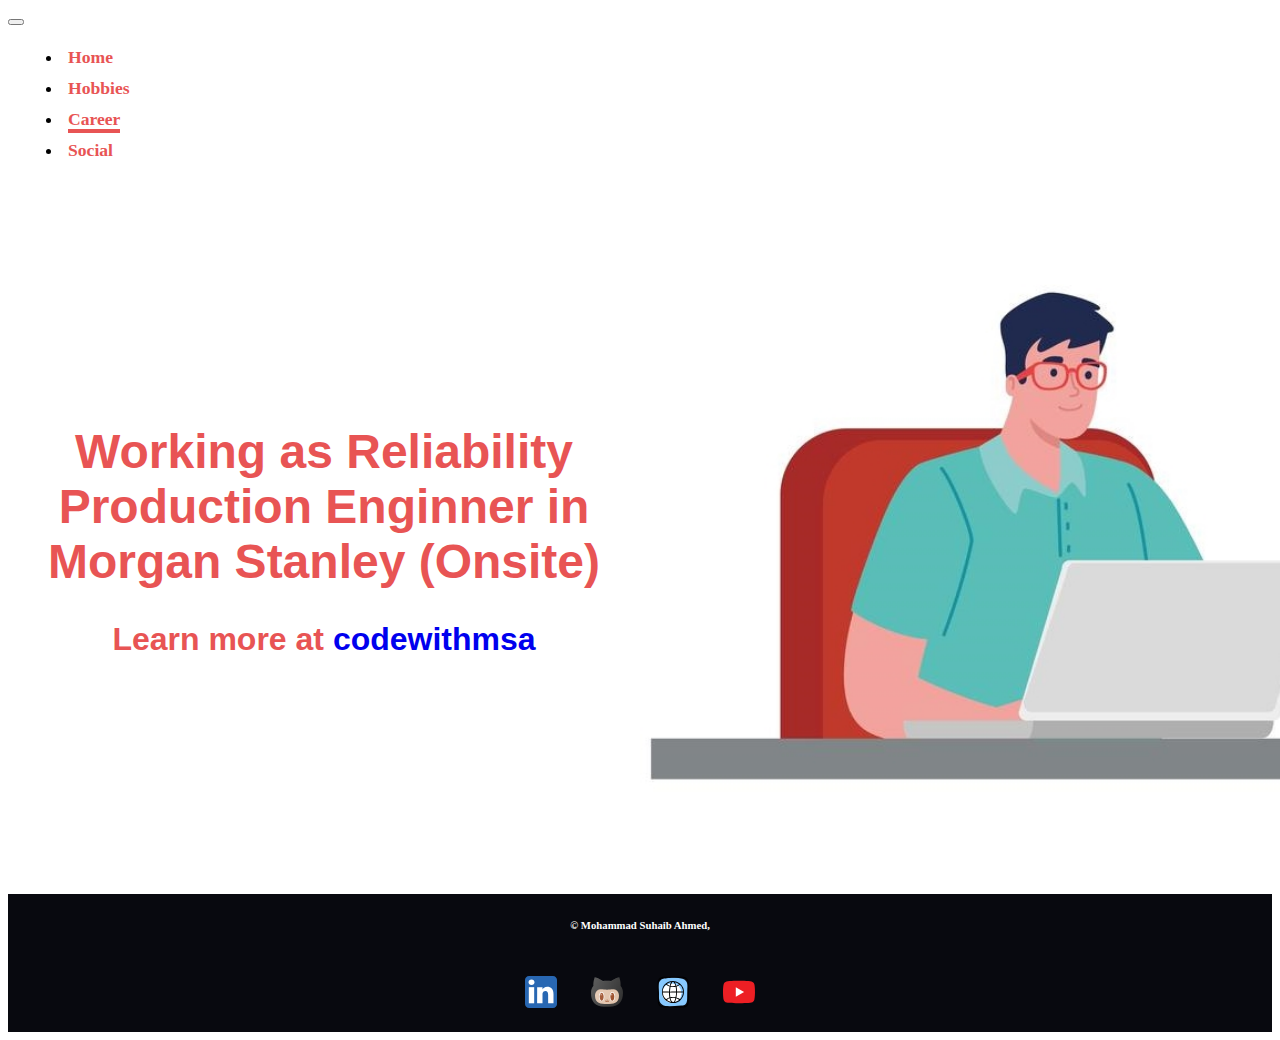
==== career.html @ 41acca82 "first commit" ====
<!DOCTYPE html>

<html lang="en">
    <head>
        <link href="https://cdn.jsdelivr.net/npm/bootstrap@5.0.2/dist/css/bootstrap.min.css" rel="stylesheet" integrity="sha384-EVSTQN3/azprG1Anm3QDgpJLIm9Nao0Yz1ztcQTwFspd3yD65VohhpuuCOmLASjC" crossorigin="anonymous">
        <script src="https://cdn.jsdelivr.net/npm/bootstrap@5.0.2/dist/js/bootstrap.bundle.min.js" integrity="sha384-MrcW6ZMFYlzcLA8Nl+NtUVF0sA7MsXsP1UyJoMp4YLEuNSfAP+JcXn/tWtIaxVXM" crossorigin="anonymous"></script>
        <link href="styles.css" rel="stylesheet">
        <meta name="viewport" content="width=device-width, initial-scale=1">

        <title>Career</title>
    </head>
    <body>
      <header>
        <nav class="navbar navbar-expand-lg navbar-light bg-light ">
            <div class="container-fluid">
                <button class="navbar-toggler" type="button" data-bs-toggle="collapse" data-bs-target="#navbarTogglerDemo01" aria-controls="navbarTogglerDemo01" aria-expanded="false" aria-label="Toggle navigation">
                    <span class="navbar-toggler-icon"></span>
                  </button>
            <div class="collapse navbar-collapse justify-content-center" id="navbarTogglerDemo01">
              
                <ul class="navbar-nav ">
                  <li class="nav-item">
                    <a class="nav-link" aria-current="page" href="./index.html">Home</a>
                  </li>
                  <li class="nav-item">
                    <a class="nav-link" href="./hobbies.html">Hobbies</a>
                  </li>
                  <li class="nav-item">
                    <a class="nav-link active" href="#">Career</a>
                  </li>
                  <li class="nav-item">
                    <a class="nav-link" href="./social.html">Social</a>
                  </li>
                </ul>
              </div>
            </div>
          </nav>
        </header>
        <main class="home-career">
                    <section>
                        <h1 class="career-title py-5" >Working as Reliability Production Enginner in Morgan Stanley (Onsite) </h1>
                        
                        <h2 class="career-subtitle">Learn more at <a href="http://codewithmsa.ml" class="website">codewithmsa</a><h2>
                        </section>

                        
                        <img src="./assets/dev.png" class="img-fluid devpic" alt="profile pic">
                    
        </main>
              
      <!-- Footer -->

    <!-- Footer/ Contact -->
    <section id="footer" class="py-3">
      
      <h6 class="copyright">
        © Mohammad Suhaib Ahmed, <span id="year"></span>
      </h6>
      <div class="rounded-social-buttons">
        <a
          class="social-button linkedin"
          href="https://www.linkedin.com/in/msa06/"
          target="_blank"
          > <img src="./assets/social/likendln.svg"  class="social-icon"></a>
        <a
          class="social-button"
          href="https://www.github.com/msa06"
          target="_blank"
          > <img src="./assets/social/github.svg" class="social-icon"></a>
        <a
          class="social-button"
          href="http://codewithmsa.ml"
          target="_blank"
          > <img src="./assets/social/website.svg"  class="social-icon"></a>
        <a
          class="social-button"
          href="https://www.youtube.com/MSAProd06"
          target="_blank"
          ><img src="./assets/social/youtube.svg"  class="social-icon"></a>
      </div>  
</section> 
        
    </body>
</html>
---- styles.css ----
:root {
  --primary-color: hsl(0, 76%, 62%);
  --white: #ffffff;
  --black: black;
}

* {
  box-sizing: content-box;
}
html {
  min-height: 100%;
  position: relative;
}
body {
  height: 100%;
}

.home-main {
  background-color: var(--primary-color);
  height: 100%;
  width: 100%;
  display: grid;
  grid-template-columns: repeat(auto-fit, minmax(480px, 1fr));
}
.container {
  height: 100%;
}
a {
  text-decoration: none;
}

.user-title {
  font-size: 11em;
  font-family: "Segoe UI", Tahoma, Geneva, Verdana, sans-serif;
  font-weight: bold;
  color: white;
}

.user-subtitle {
  font-size: 2em;
  font-family: "Segoe UI", Tahoma, Geneva, Verdana, sans-serif;
  font-weight: bold;
  color: white;
}

.profilepic {
  margin: 30px auto;
  height: 760px;
  width: auto;
  justify-content: center;
  align-items: center;
}

.home-main section {
  text-align: center;
  align-self: center;
  margin: 30px;
}

.career-title {
  font-size: 3em;
  font-family: "Segoe UI", Tahoma, Geneva, Verdana, sans-serif;
  font-weight: bold;
  color: var(--primary-color);
}

.career-subtitle {
  font-size: 2em;
  font-family: "Segoe UI", Tahoma, Geneva, Verdana, sans-serif;
  font-weight: bold;
  color: var(--primary-color);
}

.nav-item {
  padding: 5px;
  margin: 0px 15px;
  font-size: 1.1em;
  font-weight: bold;
}

.nav-link {
  color: #e85454 !important;
}

.active {
  border-bottom: 4px solid var(--primary-color);
}

.devpic {
  margin: 30px auto;
  width: auto;
  align-self: center;
}

.home-career {
  height: 712px;
  display: grid;
  grid-template-columns: repeat(auto-fit, minmax(480px, 1fr));
}

.home-career section {
  align-self: center;
  text-align: center;
}

.website {
  text-decoration: none;
}

/*******************************************
          Hobbies SECTION
********************************************/
.hobbies-img {
  display: grid;
  object-fit: cover;
  width: 100%;
  grid-template-columns: repeat(auto-fit, minmax(700px, 1fr));

  /* grid-template-rows: repeat(8, 6vw); */
}
.hobbie_item {
  width: 100%;
  height: 100%;
  object-fit: cover;
  display: grid;
}

.hobbie_item h1 {
  grid-row: 1;
  grid-column: 1;
  color: var(--white);
  font-weight: 800;
  font-family: "Segoe UI", Tahoma, Geneva, Verdana, sans-serif;
  font-size: 5em;
  padding: 0.5em;
  letter-spacing: 0.15em;
  text-transform: uppercase;
  align-self: center;
  justify-content: center;
  opacity: 0;
  text-align: center;
}
.hobbie_item:hover h1 {
  opacity: 1;
}
.hobbie_item .hobbie-img {
  grid-row: 1;
  grid-column: 1;
}

/*******************************************
          Footer SECTION
********************************************/
#footer {
  background-color: #08090f;
  color: white;
  display: grid;
  grid-template-columns: repeat(auto-fill, minmax(700px, 1fr));
  justify-content: center;
}
.rounded-social-buttons {
  text-align: center;
}

#footer h6 {
  text-align: center;
  align-self: center;
}

.social-icon {
  width: 32px;
  height: 32px;
}
.social-button {
  display: inline-block;
  position: relative;
  cursor: pointer;
  text-decoration: none;
  text-align: center;
  margin: 20px 15px;
}

.social-button:hover {
  color: #7853d7;
  transition: 0.1 ease;
}

.rounded-social-buttons .fa-linkedin,
.fa-instagram,
.fa-dribbble,
.fa-youtube,
.fa-github {
  font-size: 1.3em;
  padding-right: 50px;
}

/* Media Query */

@media only screen and (max-width: 480px) {
  .profilepic {
    height: 300px;
  }

  .user-title {
    font-size: 5em;
  }

  .user-subtitle {
    font-size: 1.5em;
  }

  .hobbie-img {
    width: 480px;
    height: auto;
  }
  .hobbie_item h1 {
    font-size: 3em;
    text-align: center;
  }
  .hobbies-img {
    grid-template-columns: repeat(auto-fit, minmax(480px, 1fr));
  }

  .devpic {
    margin: 30px;
    height: 300px;
    width: auto;
    align-self: center;
  }

  .career-title {
    font-size: 1.5em;
    margin: 10px;
  }

  .career-subtitle {
    font-size: 1em;
  }
}

@media only screen and (max-width: 360px) {
  .profilepic {
    height: 300px;
  }

  .user-title {
    font-size: 5em;
  }

  .user-subtitle {
    font-size: 1.5em;
  }

  .hobbie-img {
    width: 480px;
    height: auto;
  }
  .hobbie_item h1 {
    font-size: 3em;
    text-align: center;
  }
  .hobbies-img {
    grid-template-columns: repeat(auto-fit, minmax(360px, 1fr));
  }

  .devpic {
    margin: 30px;
    height: 300px;
    width: auto;
    align-self: center;
  }

  .career-title {
    font-size: 2em;
  }

  .career-subtitle {
    font-size: 1.5em;
  }
}
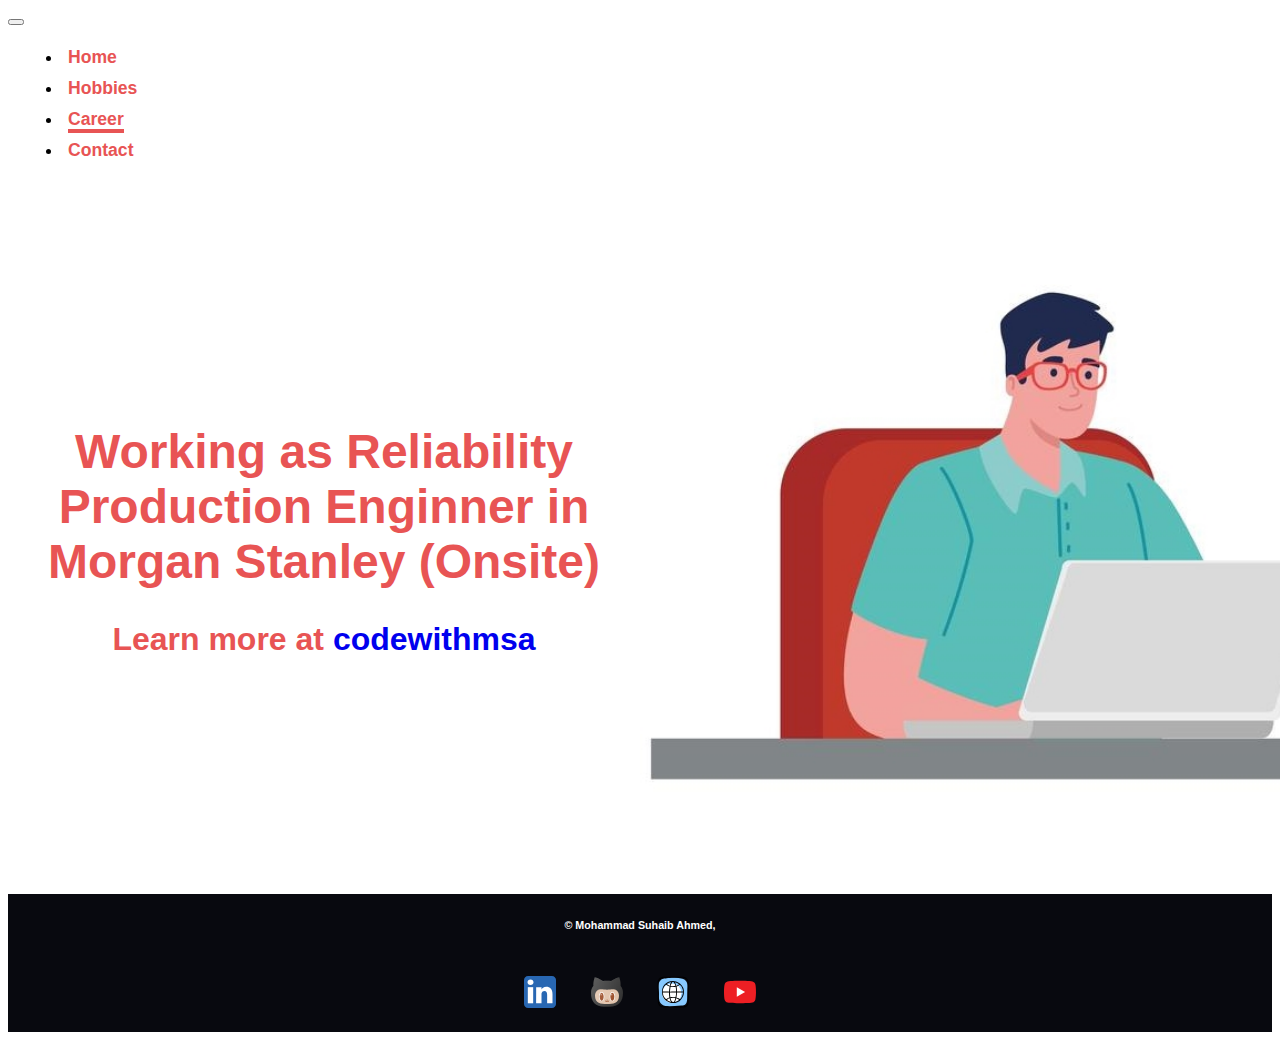
==== commit 39cf15f5: "Added Contact Page" ====
--- a/career.html
+++ b/career.html
@@ -29,7 +29,7 @@
                     <a class="nav-link active" href="#">Career</a>
                   </li>
                   <li class="nav-item">
-                    <a class="nav-link" href="./social.html">Social</a>
+                    <a class="nav-link" href="./contact.html">Contact</a>
                   </li>
                 </ul>
               </div>
--- a/styles.css
+++ b/styles.css
@@ -6,6 +6,7 @@
 
 * {
   box-sizing: content-box;
+  font-family: "Segoe UI", Tahoma, Geneva, Verdana, sans-serif;
 }
 html {
   min-height: 100%;
@@ -146,6 +147,67 @@
 .hobbie_item .hobbie-img {
   grid-row: 1;
   grid-column: 1;
+}
+
+/* COntact Section */
+.home-contact {
+  display: grid;
+  grid-template-rows: 100px 400px 1fr;
+  justify-content: center;
+  align-items: center;
+  margin-top: 50px;
+}
+
+.home-contact h1 {
+  font-weight: 800;
+  font-size: 3em;
+  margin: auto;
+  grid-row: 1;
+  grid-column: 1;
+  align-self: end;
+  margin: 20px;
+}
+
+.home-contact form {
+  align-self: start;
+  grid-row: 2;
+  grid-column: 1;
+  display: grid;
+  grid-template-rows: repeat(3, 1fr);
+  row-gap: 20px;
+  margin: 20px;
+}
+
+.home-contact h3 {
+  font-weight: 700;
+  font-size: 2em;
+  margin: auto;
+  grid-row: 3;
+  grid-column: 1;
+  align-self: end;
+  margin: 20px;
+}
+
+input {
+  font-size: 1.2em;
+  padding: 15px;
+  border-radius: 4px;
+  box-shadow: 0 1px 3px rgba(0, 0, 0, 0.12), 0 1px 2px rgba(0, 0, 0, 0.24);
+  transition: all 0.3s cubic-bezier(0.25, 0.8, 0.25, 1);
+  border: none;
+}
+
+input:hover {
+  box-shadow: 0 4px 8px rgba(0, 0, 0, 0.25), 0 3px 6px rgba(0, 0, 0, 0.22);
+}
+
+#submit {
+  background-color: var(--primary-color);
+  border: none;
+  border-radius: 5px;
+  color: var(--white);
+  font-size: 1.2em;
+  font-weight: 600;
 }
 
 /*******************************************
@@ -216,11 +278,19 @@
   .hobbie_item h1 {
     font-size: 3em;
     text-align: center;
-  }
+    opacity: 1;
+  }
+  .home-main {
+    grid-template-columns: repeat(auto-fit, minmax(480, 1fr));
+  }
+
   .hobbies-img {
     grid-template-columns: repeat(auto-fit, minmax(480px, 1fr));
   }
 
+  .home-career {
+    grid-template-columns: repeat(auto-fit, minmax(480, 1fr));
+  }
   .devpic {
     margin: 30px;
     height: 300px;
@@ -238,35 +308,44 @@
   }
 }
 
-@media only screen and (max-width: 360px) {
+@media only screen and (max-width: 380px) {
   .profilepic {
-    height: 300px;
+    height: 200px;
   }
 
   .user-title {
-    font-size: 5em;
+    font-size: 3em;
   }
 
   .user-subtitle {
-    font-size: 1.5em;
-  }
-
+    font-size: 1.2em;
+  }
+
+  .home-main {
+    grid-template-columns: repeat(auto-fit, minmax(380px, 1fr));
+  }
   .hobbie-img {
-    width: 480px;
+    width: 380px;
     height: auto;
   }
   .hobbie_item h1 {
-    font-size: 3em;
+    font-size: 2em;
     text-align: center;
+    opacity: 1;
   }
   .hobbies-img {
-    grid-template-columns: repeat(auto-fit, minmax(360px, 1fr));
+    grid-template-columns: repeat(auto-fit, minmax(380px, 1fr));
+  }
+
+  .home-career {
+    grid-template-columns: repeat(auto-fit, minmax(380px, 1fr));
   }
 
   .devpic {
-    margin: 30px;
-    height: 300px;
-    width: auto;
+    margin: 30px 0px;
+    width: 360px;
+    padding: 0px 20px;
+    height: auto;
     align-self: center;
   }
 
